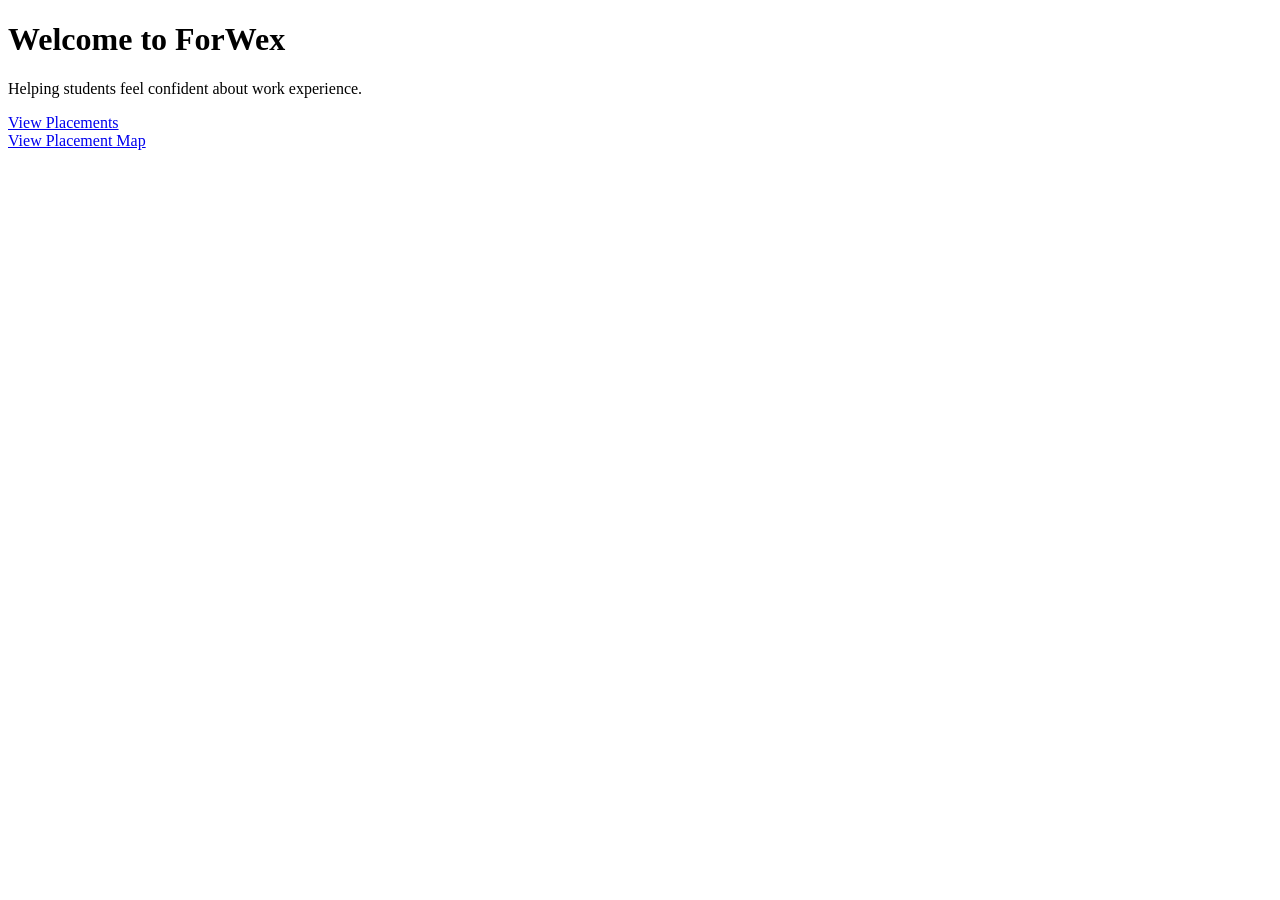
==== index.html @ d9fd669b "Add homepage, placements page, and map page" ====
<!DOCTYPE html>
<html>
<head>
  <title>ForWex</title>
</head>
<body>
  <h1>Welcome to ForWex</h1>
  <p>Helping students feel confident about work experience.</p>

  <a href="placements.html">View Placements</a><br>
  <a href="map.html">View Placement Map</a>
</body>
</html>
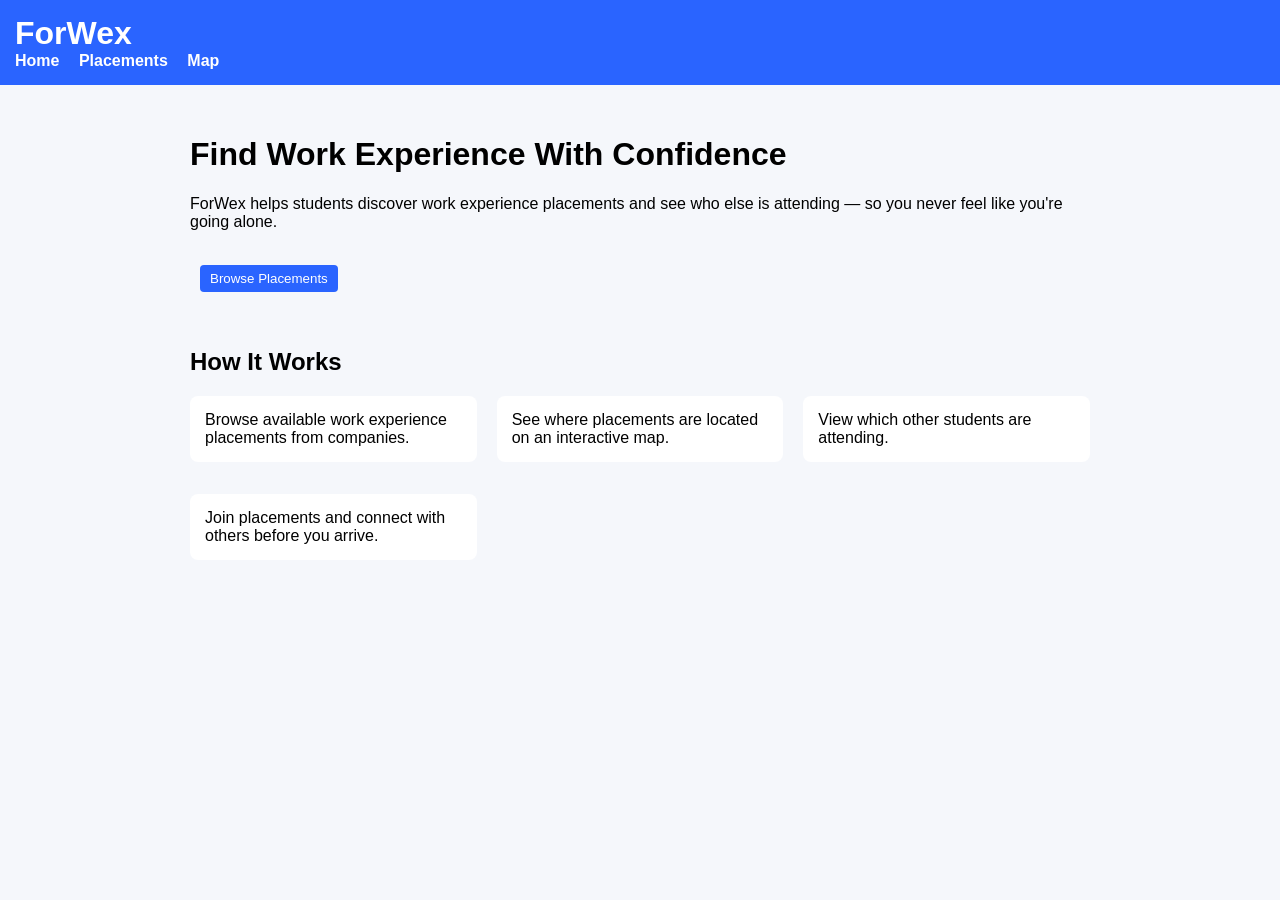
==== commit 8174e909: "Many changes" ====
--- a/index.html
+++ b/index.html
@@ -1,13 +1,66 @@
 <!DOCTYPE html>
 <html>
+
 <head>
-  <title>ForWex</title>
+
+<title>ForWex</title>
+
+<link rel="stylesheet" href="style.css">
+
 </head>
+
 <body>
-  <h1>Welcome to ForWex</h1>
-  <p>Helping students feel confident about work experience.</p>
 
-  <a href="placements.html">View Placements</a><br>
-  <a href="map.html">View Placement Map</a>
+<header>
+  <h1>ForWex</h1>
+  <nav>
+    <a href="index.html">Home</a>
+    <a href="placements.html">Placements</a>
+    <a href="map.html">Map</a>
+  </nav>
+</header>
+
+<div class="container">
+
+<h1>Find Work Experience With Confidence</h1>
+
+<p>
+ForWex helps students discover work experience placements and see
+who else is attending — so you never feel like you're going alone.
+</p>
+
+<br>
+
+<a href="placements.html">
+  <button>Browse Placements</button>
+</a>
+
+<br><br><br>
+
+<h2>How It Works</h2>
+
+<ul>
+
+<li>
+Browse available work experience placements from companies.
+</li>
+
+<li>
+See where placements are located on an interactive map.
+</li>
+
+<li>
+View which other students are attending.
+</li>
+
+<li>
+Join placements and connect with others before you arrive.
+</li>
+
+</ul>
+
+</div>
+
 </body>
+
 </html>
--- a/style.css
+++ b/style.css
@@ -0,0 +1,160 @@
+body {
+  font-family: Arial, sans-serif;
+  background-color: #f5f7fb;
+  margin: 0;
+  padding: 0;
+}
+
+header {
+  background-color: #2a64ff;
+  color: white;
+  padding: 15px;
+}
+
+header h1 {
+  margin: 0;
+}
+
+nav a {
+  color: white;
+  margin-right: 15px;
+  text-decoration: none;
+  font-weight: bold;
+}
+
+.container {
+  max-width: 900px;
+  margin: auto;
+  padding: 30px;
+}
+
+ul {
+  list-style: none;
+  padding: 0;
+
+  display: grid;
+  grid-template-columns: repeat(auto-fit, minmax(250px, 1fr));
+  gap: 20px;
+}
+
+li {
+  background: white;
+  margin-bottom: 12px;
+  padding: 15px;
+  border-radius: 8px;
+}
+
+button {
+  margin-left: 10px;
+  padding: 6px 10px;
+  border: none;
+  background-color: #2a64ff;
+  color: white;
+  border-radius: 4px;
+  cursor: pointer;
+}
+
+button:hover {
+  background-color: #1e4ed8;
+}
+
+input {
+  padding: 8px;
+  width: 300px;
+}
+
+.placement-card {
+  background: white;
+  padding: 20px;
+  border-radius: 10px;
+  box-shadow: 0 3px 8px rgba(0,0,0,0.1);
+  transition: transform 0.15s ease;
+}
+
+.placement-card:hover {
+  transform: translateY(-3px);
+}
+
+.placement-card h3 {
+  margin-top: 0;
+}
+
+.placement-card button {
+  margin-top: 5px;
+}
+
+.map-container {
+  display: flex;
+  gap: 20px;
+  margin-top: 20px;
+}
+
+#info-panel {
+  min-width: 200px;
+}
+
+.placement-card a {
+  text-decoration: none; /* remove underline */
+}
+
+.placement-card a button {
+  margin: 0; 
+  padding: 6px 10px;
+}
+
+/* Placement cards styling */
+.placement-card {
+  background: white;
+  padding: 20px;
+  border-radius: 10px;
+  margin-bottom: 15px;
+  box-shadow: 0 3px 8px rgba(0,0,0,0.1);
+  display: flex;
+  flex-direction: column; /* Stack content vertically */
+  gap: 10px; /* space between title, text, and buttons */
+}
+
+/* Card headings */
+.placement-card h3 {
+  margin-top: 0;
+}
+
+/* Buttons container inside each card */
+.placement-card .buttons {
+  display: flex;
+  gap: 10px; /* space between buttons */
+}
+
+/* Buttons styling */
+.placement-card button,
+.placement-card a button {
+  padding: 8px 14px;
+  border: none;
+  border-radius: 6px;
+  cursor: pointer;
+  background-color: #2a64ff; /* matching header/nav color */
+  color: white;
+  font-weight: bold;
+  transition: background-color 0.2s, transform 0.1s;
+}
+
+/* Button hover effect */
+.placement-card button:hover,
+.placement-card a button:hover {
+  background-color: #1e4ed8;
+  transform: translateY(-2px);
+}
+
+/* Links inside buttons: remove underline */
+.placement-card a {
+  text-decoration: none;
+}
+
+/* Responsive grid for all cards */
+#placementList {
+  display: grid;
+  grid-template-columns: repeat(auto-fit, minmax(250px, 1fr));
+  gap: 20px;
+  list-style: none;
+  padding: 0;
+}
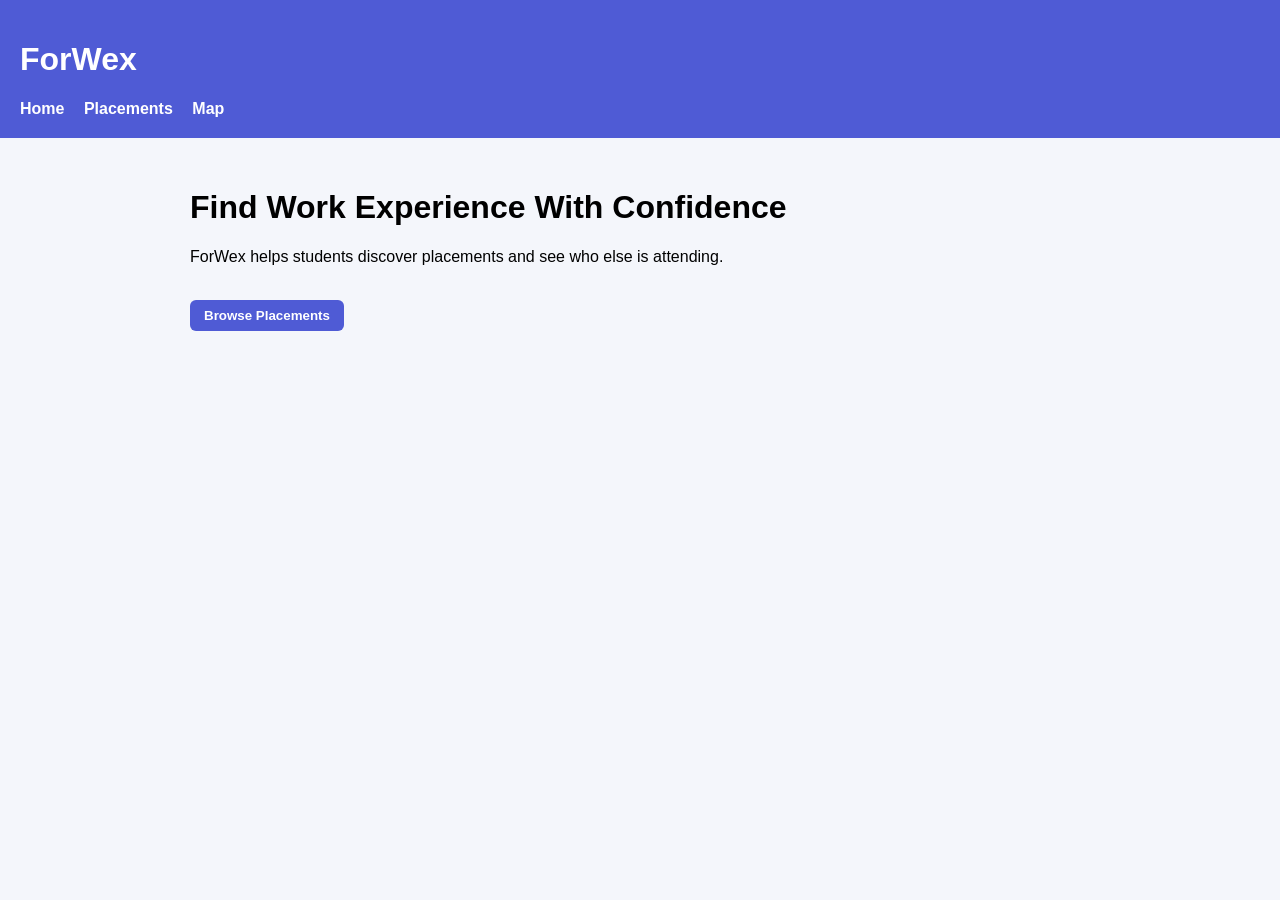
==== commit 6f0737bc: "changes 10.03.26" ====
--- a/index.html
+++ b/index.html
@@ -2,22 +2,21 @@
 <html>
 
 <head>
-
 <title>ForWex</title>
-
 <link rel="stylesheet" href="style.css">
-
 </head>
 
 <body>
 
 <header>
-  <h1>ForWex</h1>
-  <nav>
-    <a href="index.html">Home</a>
-    <a href="placements.html">Placements</a>
-    <a href="map.html">Map</a>
-  </nav>
+<h1>ForWex</h1>
+
+<nav>
+<a href="index.html">Home</a>
+<a href="placements.html">Placements</a>
+<a href="map.html">Map</a>
+</nav>
+
 </header>
 
 <div class="container">
@@ -25,42 +24,16 @@
 <h1>Find Work Experience With Confidence</h1>
 
 <p>
-ForWex helps students discover work experience placements and see
-who else is attending — so you never feel like you're going alone.
+ForWex helps students discover placements and see who else is attending.
 </p>
 
 <br>
 
 <a href="placements.html">
-  <button>Browse Placements</button>
+<button>Browse Placements</button>
 </a>
-
-<br><br><br>
-
-<h2>How It Works</h2>
-
-<ul>
-
-<li>
-Browse available work experience placements from companies.
-</li>
-
-<li>
-See where placements are located on an interactive map.
-</li>
-
-<li>
-View which other students are attending.
-</li>
-
-<li>
-Join placements and connect with others before you arrive.
-</li>
-
-</ul>
 
 </div>
 
 </body>
-
 </html>
--- a/style.css
+++ b/style.css
@@ -1,160 +1,73 @@
-body {
-  font-family: Arial, sans-serif;
-  background-color: #f5f7fb;
-  margin: 0;
-  padding: 0;
+body{
+font-family:Arial, sans-serif;
+margin:0;
+background:#f4f6fb;
 }
 
-header {
-  background-color: #2a64ff;
-  color: white;
-  padding: 15px;
+header{
+background:#4f5bd5;
+color:white;
+padding:20px;
 }
 
-header h1 {
-  margin: 0;
+nav a{
+color:white;
+margin-right:15px;
+text-decoration:none;
+font-weight:bold;
 }
 
-nav a {
-  color: white;
-  margin-right: 15px;
-  text-decoration: none;
-  font-weight: bold;
+nav a:hover{
+text-decoration:underline;
 }
 
-.container {
-  max-width: 900px;
-  margin: auto;
-  padding: 30px;
+.container{
+max-width:900px;
+margin:auto;
+padding:30px;
 }
 
-ul {
-  list-style: none;
-  padding: 0;
-
-  display: grid;
-  grid-template-columns: repeat(auto-fit, minmax(250px, 1fr));
-  gap: 20px;
+button{
+padding:8px 14px;
+border:none;
+border-radius:6px;
+background:#4f5bd5;
+color:white;
+font-weight:bold;
+cursor:pointer;
 }
 
-li {
-  background: white;
-  margin-bottom: 12px;
-  padding: 15px;
-  border-radius: 8px;
+button:hover{
+background:#3843b8;
 }
 
-button {
-  margin-left: 10px;
-  padding: 6px 10px;
-  border: none;
-  background-color: #2a64ff;
-  color: white;
-  border-radius: 4px;
-  cursor: pointer;
+#placementList{
+list-style:none;
+padding:0;
+display:grid;
+grid-template-columns:repeat(auto-fit,minmax(250px,1fr));
+gap:20px;
 }
 
-button:hover {
-  background-color: #1e4ed8;
+.placement-card{
+background:white;
+padding:20px;
+border-radius:10px;
+box-shadow:0 3px 8px rgba(0,0,0,0.1);
 }
 
-input {
-  padding: 8px;
-  width: 300px;
+.buttons{
+margin-top:10px;
+display:flex;
+gap:10px;
 }
 
-.placement-card {
-  background: white;
-  padding: 20px;
-  border-radius: 10px;
-  box-shadow: 0 3px 8px rgba(0,0,0,0.1);
-  transition: transform 0.15s ease;
+.map-container{
+display:flex;
+gap:20px;
+margin-top:20px;
 }
 
-.placement-card:hover {
-  transform: translateY(-3px);
-}
-
-.placement-card h3 {
-  margin-top: 0;
-}
-
-.placement-card button {
-  margin-top: 5px;
-}
-
-.map-container {
-  display: flex;
-  gap: 20px;
-  margin-top: 20px;
-}
-
-#info-panel {
-  min-width: 200px;
-}
-
-.placement-card a {
-  text-decoration: none; /* remove underline */
-}
-
-.placement-card a button {
-  margin: 0; 
-  padding: 6px 10px;
-}
-
-/* Placement cards styling */
-.placement-card {
-  background: white;
-  padding: 20px;
-  border-radius: 10px;
-  margin-bottom: 15px;
-  box-shadow: 0 3px 8px rgba(0,0,0,0.1);
-  display: flex;
-  flex-direction: column; /* Stack content vertically */
-  gap: 10px; /* space between title, text, and buttons */
-}
-
-/* Card headings */
-.placement-card h3 {
-  margin-top: 0;
-}
-
-/* Buttons container inside each card */
-.placement-card .buttons {
-  display: flex;
-  gap: 10px; /* space between buttons */
-}
-
-/* Buttons styling */
-.placement-card button,
-.placement-card a button {
-  padding: 8px 14px;
-  border: none;
-  border-radius: 6px;
-  cursor: pointer;
-  background-color: #2a64ff; /* matching header/nav color */
-  color: white;
-  font-weight: bold;
-  transition: background-color 0.2s, transform 0.1s;
-}
-
-/* Button hover effect */
-.placement-card button:hover,
-.placement-card a button:hover {
-  background-color: #1e4ed8;
-  transform: translateY(-2px);
-}
-
-/* Links inside buttons: remove underline */
-.placement-card a {
-  text-decoration: none;
-}
-
-/* Responsive grid for all cards */
-#placementList {
-  display: grid;
-  grid-template-columns: repeat(auto-fit, minmax(250px, 1fr));
-  gap: 20px;
-  list-style: none;
-  padding: 0;
+#info{
+min-width:200px;
 }
